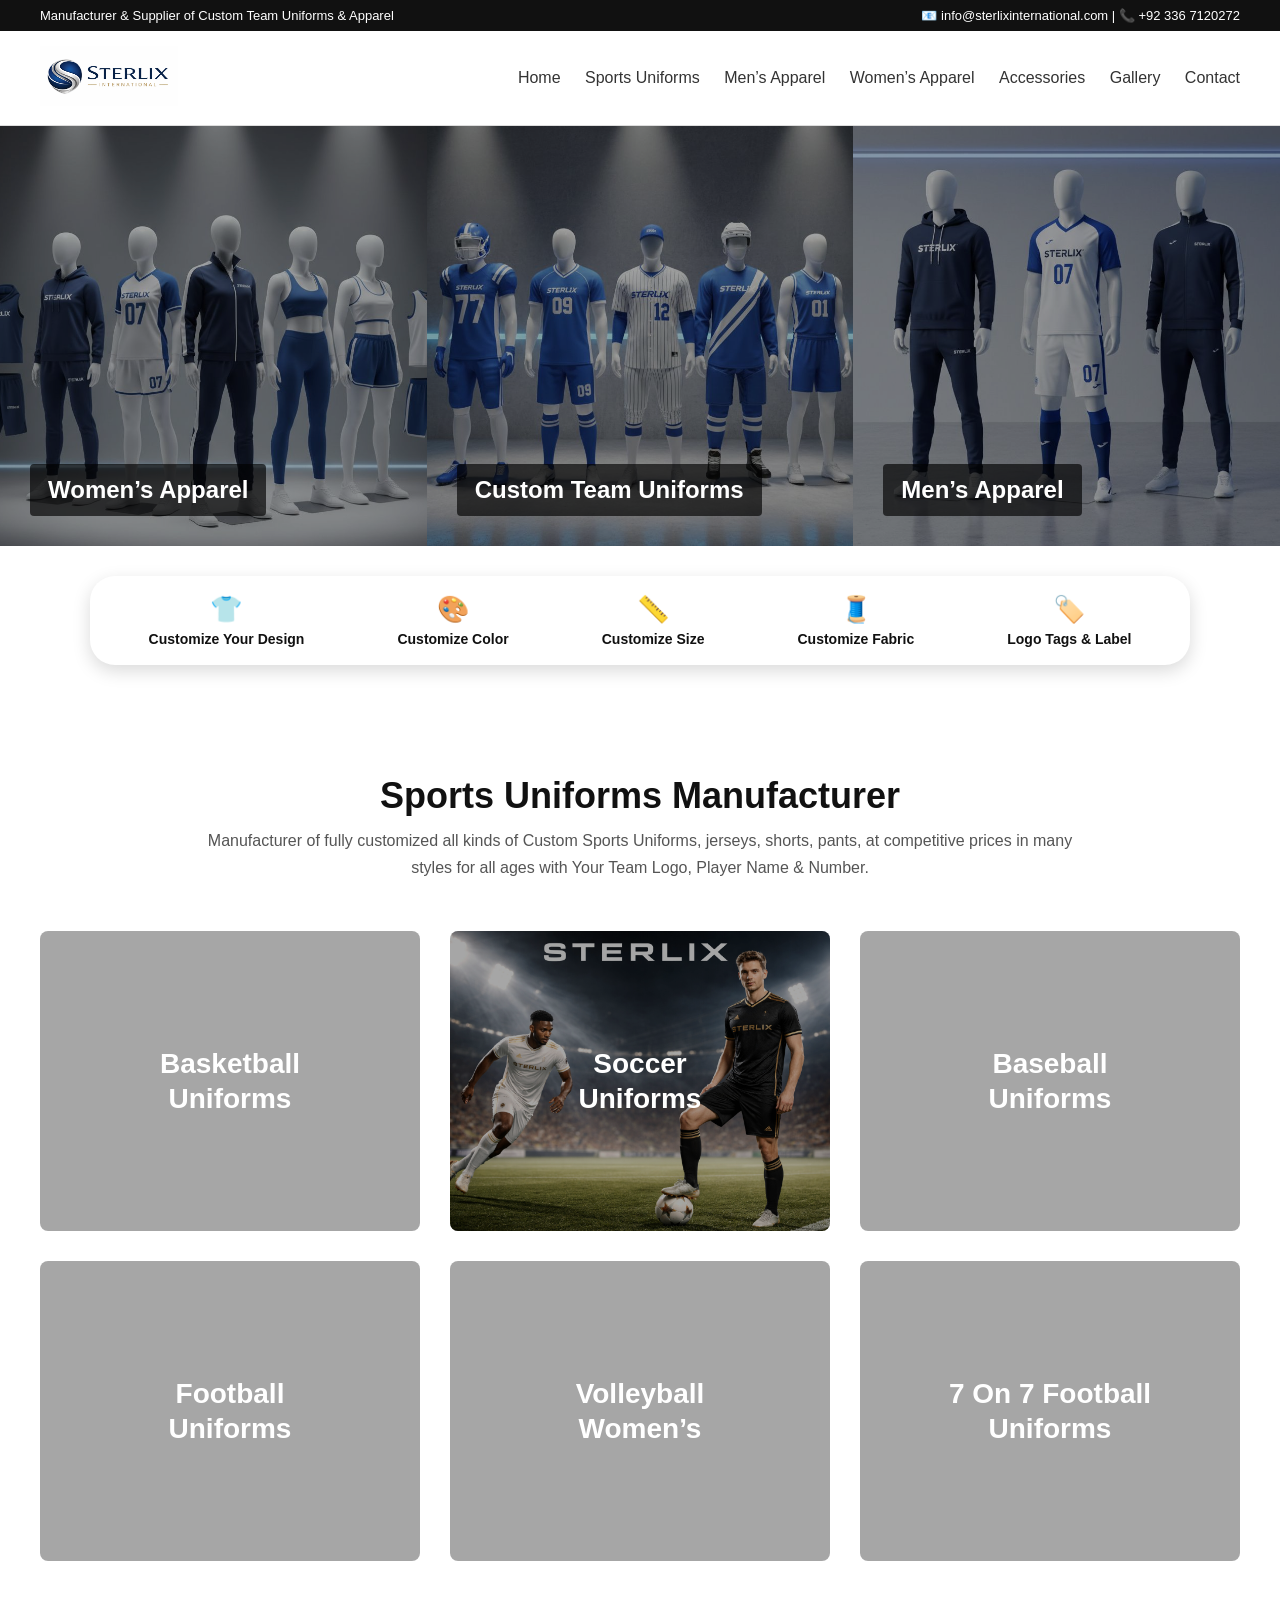
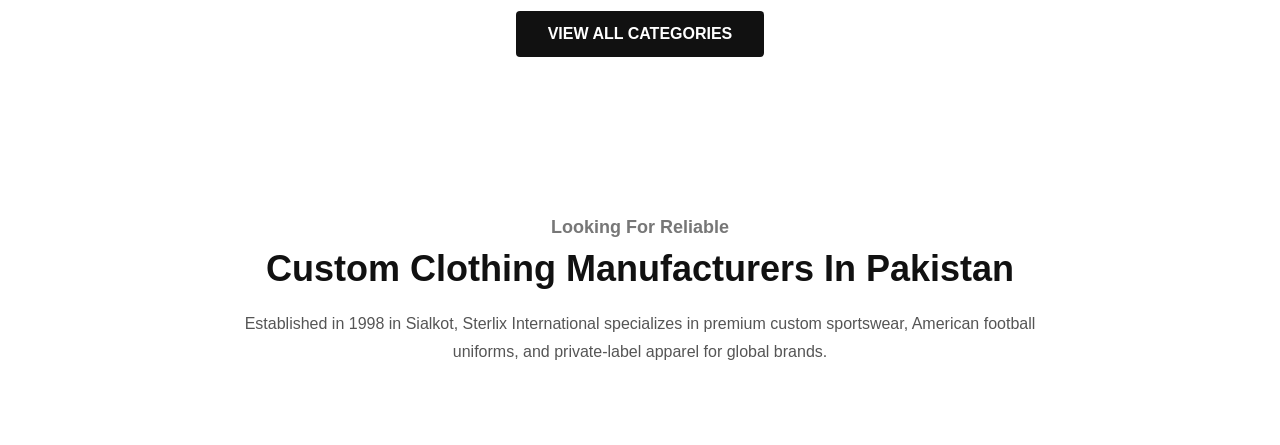
==== index.html @ 436ebe42 "Update index.html" ====
<!DOCTYPE html>
<html lang="en">
<head>
  <meta charset="UTF-8">
  <title>Sterlix International | Custom Sportswear Manufacturer</title>
  <meta name="viewport" content="width=device-width, initial-scale=1.0">

  <!-- CSS -->
  <link rel="stylesheet" href="css/style.css">
</head>
<body>

<!-- TOP BAR -->
<div class="top-bar">
  <span>Manufacturer & Supplier of Custom Team Uniforms & Apparel</span>
  <span>📧 info@sterlixinternational.com | 📞 +92 336 7120272</span>
</div>

<!-- HEADER -->
<header class="main-header">
  <div class="logo">
    <img src="images/logo.png" alt="Sterlix International Logo">
  </div>

  <nav>
    <a href="#">Home</a>
    <a href="#">Sports Uniforms</a>
    <a href="#">Men’s Apparel</a>
    <a href="#">Women’s Apparel</a>
    <a href="#">Accessories</a>
    <a href="#">Gallery</a>
    <a href="#">Contact</a>
  </nav>
</header>

<!-- HERO CATEGORIES -->
<section class="categories">

  <div class="category" style="background-image: url('images/women.jpg');">
    <div class="overlay">
      <h2>Women’s Apparel</h2>
    </div>
  </div>

  <div class="category" style="background-image: url('images/team.jpg');">
    <div class="overlay">
      <h2>Custom Team Uniforms</h2>
    </div>
  </div>

  <div class="category" style="background-image: url('images/men.jpg');">
    <div class="overlay">
      <h2>Men’s Apparel</h2>
    </div>
  </div>

</section>

<!-- CUSTOMIZATION BAR -->
<section class="custom-bar">
  <div class="custom-item">
    <span>👕</span>
    <p>Customize Your Design</p>
  </div>
  <div class="custom-item">
    <span>🎨</span>
    <p>Customize Color</p>
  </div>
  <div class="custom-item">
    <span>📏</span>
    <p>Customize Size</p>
  </div>
  <div class="custom-item">
    <span>🧵</span>
    <p>Customize Fabric</p>
  </div>
  <div class="custom-item">
    <span>🏷️</span>
    <p>Logo Tags & Label</p>
  </div>
</section>

<!-- SPORTS UNIFORMS SECTION -->
<section class="sports-section">

  <h2>Sports Uniforms Manufacturer</h2>

  <p class="sports-desc">
    Manufacturer of fully customized all kinds of Custom Sports Uniforms, jerseys,
    shorts, pants, at competitive prices in many styles for all ages with Your Team Logo,
    Player Name & Number.
  </p>

  <div class="sports-grid">

    <a href="basketball.html" class="sport-link">
      <div class="sport-card" style="background-image: url('images/basketball.jpg');">
        <div class="sport-overlay">
          <h3>Basketball<br>Uniforms</h3>
        </div>
      </div>
    </a>

    <a href="soccer.html" class="sport-link">
      <div class="sport-card" style="background-image: url('images/soccer.jpg');">
        <div class="sport-overlay">
          <h3>Soccer<br>Uniforms</h3>
        </div>
      </div>
    </a>

    <a href="baseball.html" class="sport-link">
      <div class="sport-card" style="background-image: url('images/baseball.jpg');">
        <div class="sport-overlay">
          <h3>Baseball<br>Uniforms</h3>
        </div>
      </div>
    </a>

    <a href="football.html" class="sport-link">
      <div class="sport-card" style="background-image: url('images/football.jpg');">
        <div class="sport-overlay">
          <h3>Football<br>Uniforms</h3>
        </div>
      </div>
    </a>

    <a href="volleyball.html" class="sport-link">
      <div class="sport-card" style="background-image: url('images/volleyball.jpg');">
        <div class="sport-overlay">
          <h3>Volleyball<br>Women’s</h3>
        </div>
      </div>
    </a>

    <a href="sevenonseven.html" class="sport-link">
      <div class="sport-card" style="background-image: url('images/sevenonseven.jpg');">
        <div class="sport-overlay">
          <h3>7 On 7 Football<br>Uniforms</h3>
        </div>
      </div>
    </a>

  </div>

  <div class="view-all">
    <a href="products.html">VIEW ALL CATEGORIES</a>
  </div>

</section>

<!-- INTRO TEXT -->
<section class="intro">
  <h3>Looking For Reliable</h3>
  <h1>Custom Clothing Manufacturers In Pakistan</h1>
  <p>
    Established in 1998 in Sialkot, Sterlix International specializes in
    premium custom sportswear, American football uniforms, and private-label apparel
    for global brands.
  </p>
</section>

</body>
</html>
---- css/style.css ----
* {
  margin: 0;
  padding: 0;
  box-sizing: border-box;
  font-family: Arial, Helvetica, sans-serif;
}

body {
  background: #ffffff;
  color: #111;
}

/* TOP BAR */
.top-bar {
  background: #111;
  color: #fff;
  padding: 8px 40px;
  display: flex;
  justify-content: space-between;
  font-size: 13px;
}

/* HEADER */
.main-header {
  display: flex;
  align-items: center;
  justify-content: space-between;
  padding: 15px 40px;
  background: #fff;
  border-bottom: 1px solid #ddd;
}

.logo img {
  height: 60px;
}

nav a {
  margin-left: 20px;
  text-decoration: none;
  color: #333;
  font-weight: 500;
}

nav a:hover {
  color: #c62828;
}

/* CATEGORIES */
.categories {
  display: grid;
  grid-template-columns: repeat(3, 1fr);
  height: 420px;
}

.category {
  background-size: cover;
  background-position: center;
  position: relative;
}

/* Neutral premium overlay for categories */
.category::after {
  content: "";
  position: absolute;
  inset: 0;
  background: rgba(0, 0, 0, 0.35);
}

.overlay {
  position: absolute;
  bottom: 30px;
  left: 30px;
  z-index: 2;
}

.overlay h2 {
  background: rgba(0,0,0,0.65);
  color: #fff;
  padding: 12px 18px;
  font-size: 24px;
  border-radius: 4px;
}

/* INTRO */
.intro {
  text-align: center;
  padding: 80px 20px;
}

.intro h3 {
  font-size: 18px;
  color: #777;
  margin-bottom: 10px;
}

.intro h1 {
  font-size: 36px;
  margin-bottom: 20px;
}

.intro p {
  max-width: 800px;
  margin: auto;
  font-size: 16px;
  line-height: 1.7;
  color: #555;
}

/* Customization Bar */
.custom-bar {
  display: flex;
  justify-content: space-around;
  align-items: center;
  background: #ffffff;
  padding: 18px 12px;
  border-radius: 25px;
  margin: 30px auto;
  max-width: 1100px;
  box-shadow: 0 6px 18px rgba(0,0,0,0.15);
  position: relative;
  z-index: 10;
}

.custom-item {
  text-align: center;
  font-weight: 600;
  color: #111;
  font-size: 14px;
}

.custom-item span {
  font-size: 26px;
  display: block;
  margin-bottom: 6px;
}

/* Sports Uniforms Section */
.sports-section {
  text-align: center;
  padding: 80px 20px;
  background: #fff;
}

.sports-section h2 {
  font-size: 36px;
  font-weight: 700;
  margin-bottom: 10px;
}

.sports-desc {
  max-width: 900px;
  margin: 0 auto 50px;
  font-size: 16px;
  color: #555;
  line-height: 1.7;
}

.sports-grid {
  display: grid;
  grid-template-columns: repeat(3, 1fr);
  gap: 30px;
  max-width: 1200px;
  margin: auto;
}

.sport-link {
  text-decoration: none;
}

/* SPORT CARD */
.sport-card {
  height: 300px;
  background-size: cover;
  background-position: center;
  position: relative;
  overflow: hidden;
  border-radius: 8px;
}

/* 🔥 FIXED OVERLAY (NO RED CAST) */
.sport-overlay {
  position: absolute;
  inset: 0;
  background: rgba(0, 0, 0, 0.35); /* PREMIUM */
  display: flex;
  align-items: center;
  justify-content: center;
  transition: background 0.3s ease;
}

/* Hover – slightly darker, still neutral */
.sport-card:hover .sport-overlay {
  background: rgba(0, 0, 0, 0.5);
}

.sport-overlay h3 {
  color: #fff;
  font-size: 28px;
  font-weight: 700;
  line-height: 1.25;
  text-align: center;
}

/* VIEW ALL BUTTON */
.view-all {
  margin-top: 50px;
}

.view-all a {
  background: #111;
  color: #fff;
  padding: 14px 32px;
  text-decoration: none;
  font-weight: 600;
  border-radius: 4px;
  display: inline-block;
}

/* RESPONSIVE */
@media (max-width: 900px) {
  .categories {
    grid-template-columns: 1fr;
    height: auto;
  }

  .category {
    height: 280px;
  }

  nav {
    display: none;
  }

  .sports-grid {
    grid-template-columns: 1fr;
  }

  .sport-card {
    height: 240px;
  }
}
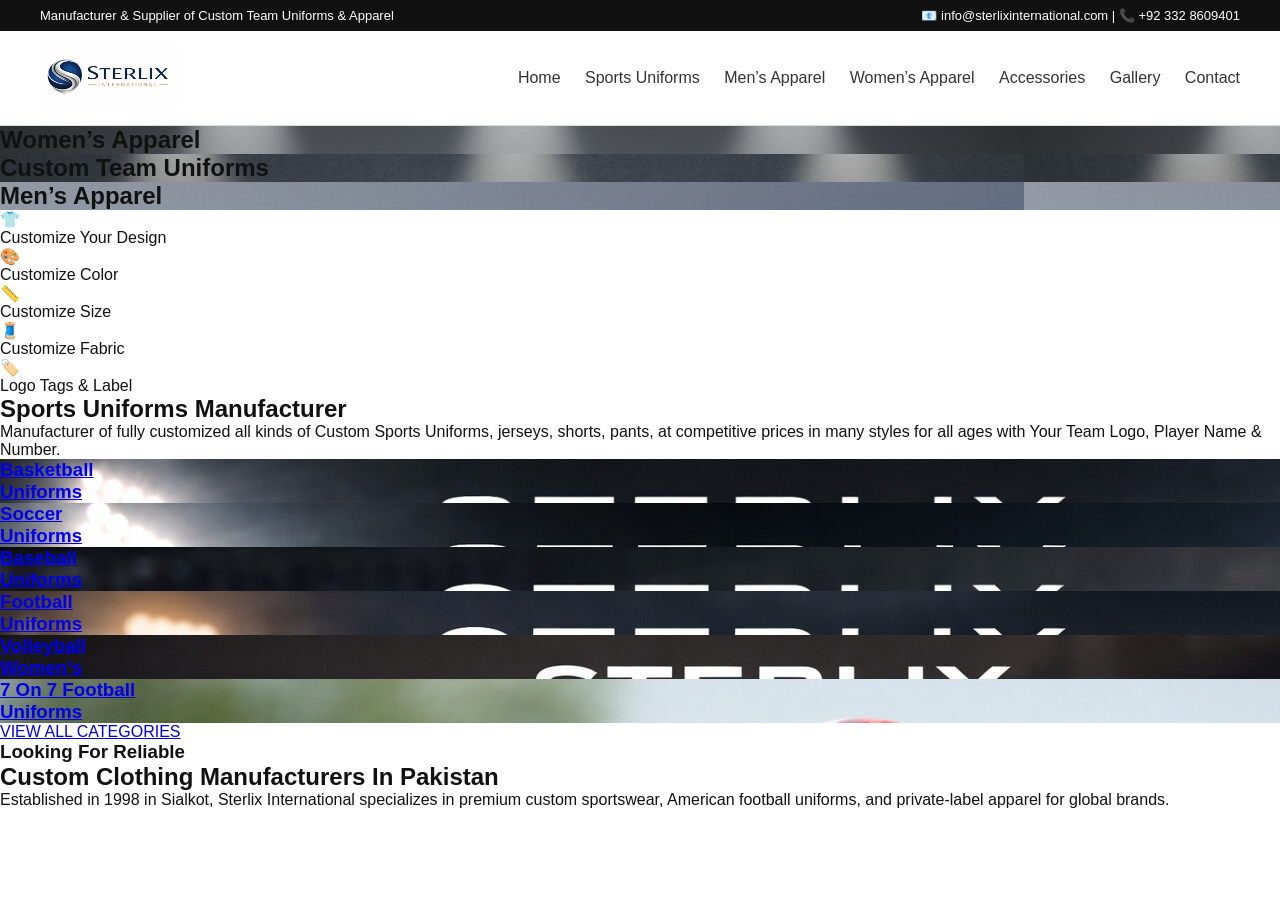
==== commit 104f3668: "Update index.html" ====
--- a/index.html
+++ b/index.html
@@ -13,7 +13,7 @@
 <!-- TOP BAR -->
 <div class="top-bar">
   <span>Manufacturer & Supplier of Custom Team Uniforms & Apparel</span>
-  <span>📧 info@sterlixinternational.com | 📞 +92 336 7120272</span>
+  <span>📧 info@sterlixinternational.com | 📞 +92 332 8609401</span>
 </div>
 
 <!-- HEADER -->
@@ -162,3 +162,4 @@
 
 </body>
 </html>
+
--- a/css/style.css
+++ b/css/style.css
@@ -45,197 +45,150 @@
   color: #c62828;
 }
 
-/* CATEGORIES */
-.categories {
-  display: grid;
-  grid-template-columns: repeat(3, 1fr);
-  height: 420px;
-}
-
-.category {
+/* CATEGORY HERO */
+.category-hero {
+  height: 380px;
   background-size: cover;
   background-position: center;
   position: relative;
 }
 
-/* Neutral premium overlay for categories */
-.category::after {
-  content: "";
+.category-overlay {
   position: absolute;
   inset: 0;
-  background: rgba(0, 0, 0, 0.35);
+  background: rgba(0,0,0,0.6);
+  display: flex;
+  flex-direction: column;
+  align-items: center;
+  justify-content: center;
+  text-align: center;
+  color: #fff;
+  padding: 20px;
 }
 
-.overlay {
-  position: absolute;
-  bottom: 30px;
-  left: 30px;
-  z-index: 2;
-}
-
-.overlay h2 {
-  background: rgba(0,0,0,0.65);
-  color: #fff;
-  padding: 12px 18px;
-  font-size: 24px;
-  border-radius: 4px;
-}
-
-/* INTRO */
-.intro {
-  text-align: center;
-  padding: 80px 20px;
-}
-
-.intro h3 {
-  font-size: 18px;
-  color: #777;
+.category-overlay h1 {
+  font-size: 42px;
   margin-bottom: 10px;
 }
 
-.intro h1 {
-  font-size: 36px;
-  margin-bottom: 20px;
+.category-overlay p {
+  font-size: 18px;
+  max-width: 800px;
 }
 
-.intro p {
-  max-width: 800px;
-  margin: auto;
-  font-size: 16px;
-  line-height: 1.7;
-  color: #555;
+/* SECTIONS */
+.section {
+  padding: 70px 20px;
+  text-align: center;
 }
 
-/* Customization Bar */
-.custom-bar {
-  display: flex;
-  justify-content: space-around;
-  align-items: center;
-  background: #ffffff;
-  padding: 18px 12px;
-  border-radius: 25px;
-  margin: 30px auto;
-  max-width: 1100px;
-  box-shadow: 0 6px 18px rgba(0,0,0,0.15);
-  position: relative;
-  z-index: 10;
+.gray {
+  background: #f5f5f5;
 }
 
-.custom-item {
-  text-align: center;
-  font-weight: 600;
-  color: #111;
-  font-size: 14px;
+/* GRID SYSTEMS */
+.grid-3 {
+  display: grid;
+  grid-template-columns: repeat(3, 1fr);
+  gap: 25px;
+  max-width: 1100px;
+  margin: auto;
 }
 
-.custom-item span {
-  font-size: 26px;
-  display: block;
-  margin-bottom: 6px;
-}
-
-/* Sports Uniforms Section */
-.sports-section {
-  text-align: center;
-  padding: 80px 20px;
-  background: #fff;
-}
-
-.sports-section h2 {
-  font-size: 36px;
-  font-weight: 700;
-  margin-bottom: 10px;
-}
-
-.sports-desc {
-  max-width: 900px;
-  margin: 0 auto 50px;
-  font-size: 16px;
-  color: #555;
-  line-height: 1.7;
-}
-
-.sports-grid {
+.grid-4 {
   display: grid;
-  grid-template-columns: repeat(3, 1fr);
-  gap: 30px;
+  grid-template-columns: repeat(4, 1fr);
+  gap: 25px;
   max-width: 1200px;
   margin: auto;
 }
 
-.sport-link {
-  text-decoration: none;
-}
-
-/* SPORT CARD */
-.sport-card {
-  height: 300px;
-  background-size: cover;
-  background-position: center;
-  position: relative;
-  overflow: hidden;
+/* CARD (Top categories) */
+.card {
+  background: #fff;
+  padding: 20px;
   border-radius: 8px;
 }
 
-/* 🔥 FIXED OVERLAY (NO RED CAST) */
-.sport-overlay {
-  position: absolute;
-  inset: 0;
-  background: rgba(0, 0, 0, 0.35); /* PREMIUM */
+.card img {
+  width: 100%;
+  border-radius: 6px;
+}
+
+/* PRODUCT GRID (IMPORTANT FIX) */
+.product-grid {
+  display: grid;
+  grid-template-columns: repeat(4, 1fr);
+  gap: 25px;
+  max-width: 1200px;
+  margin: auto;
+}
+
+/* 3 column product grid */
+.product-grid-3 {
+  grid-template-columns: repeat(3, 1fr);
+}
+
+/* PRODUCT CARD – FIXED HEIGHT */
+.product-card {
+  background: #ffffff;
+  border-radius: 14px;
+  padding: 15px;
+  height: 320px;                /* 🔥 FIX */
   display: flex;
   align-items: center;
   justify-content: center;
-  transition: background 0.3s ease;
+  border: 1px solid #eee;
 }
 
-/* Hover – slightly darker, still neutral */
-.sport-card:hover .sport-overlay {
-  background: rgba(0, 0, 0, 0.5);
+/* PRODUCT IMAGE – NO OVERFLOW */
+.product-card img {
+  max-width: 100%;
+  max-height: 100%;
+  object-fit: contain;          /* 🔥 shows full uniform */
+  display: block;
 }
 
-.sport-overlay h3 {
-  color: #fff;
-  font-size: 28px;
-  font-weight: 700;
-  line-height: 1.25;
-  text-align: center;
+/* TEXT GRID */
+.text div {
+  font-size: 16px;
 }
 
-/* VIEW ALL BUTTON */
-.view-all {
-  margin-top: 50px;
-}
-
-.view-all a {
+/* FOOTER */
+footer {
   background: #111;
   color: #fff;
-  padding: 14px 32px;
-  text-decoration: none;
-  font-weight: 600;
-  border-radius: 4px;
-  display: inline-block;
+  padding: 30px;
+  text-align: center;
 }
 
 /* RESPONSIVE */
 @media (max-width: 900px) {
-  .categories {
-    grid-template-columns: 1fr;
-    height: auto;
-  }
-
-  .category {
-    height: 280px;
-  }
-
   nav {
     display: none;
   }
 
-  .sports-grid {
+  .grid-3,
+  .grid-4,
+  .product-grid,
+  .product-grid-3 {
+    grid-template-columns: repeat(2, 1fr);
+  }
+
+  .product-card {
+    height: 300px;
+  }
+}
+
+@media (max-width: 500px) {
+  .grid-3,
+  .grid-4,
+  .product-grid,
+  .product-grid-3 {
     grid-template-columns: 1fr;
   }
 
-  .sport-card {
-    height: 240px;
+  .product-card {
+    height: 260px;
   }
 }
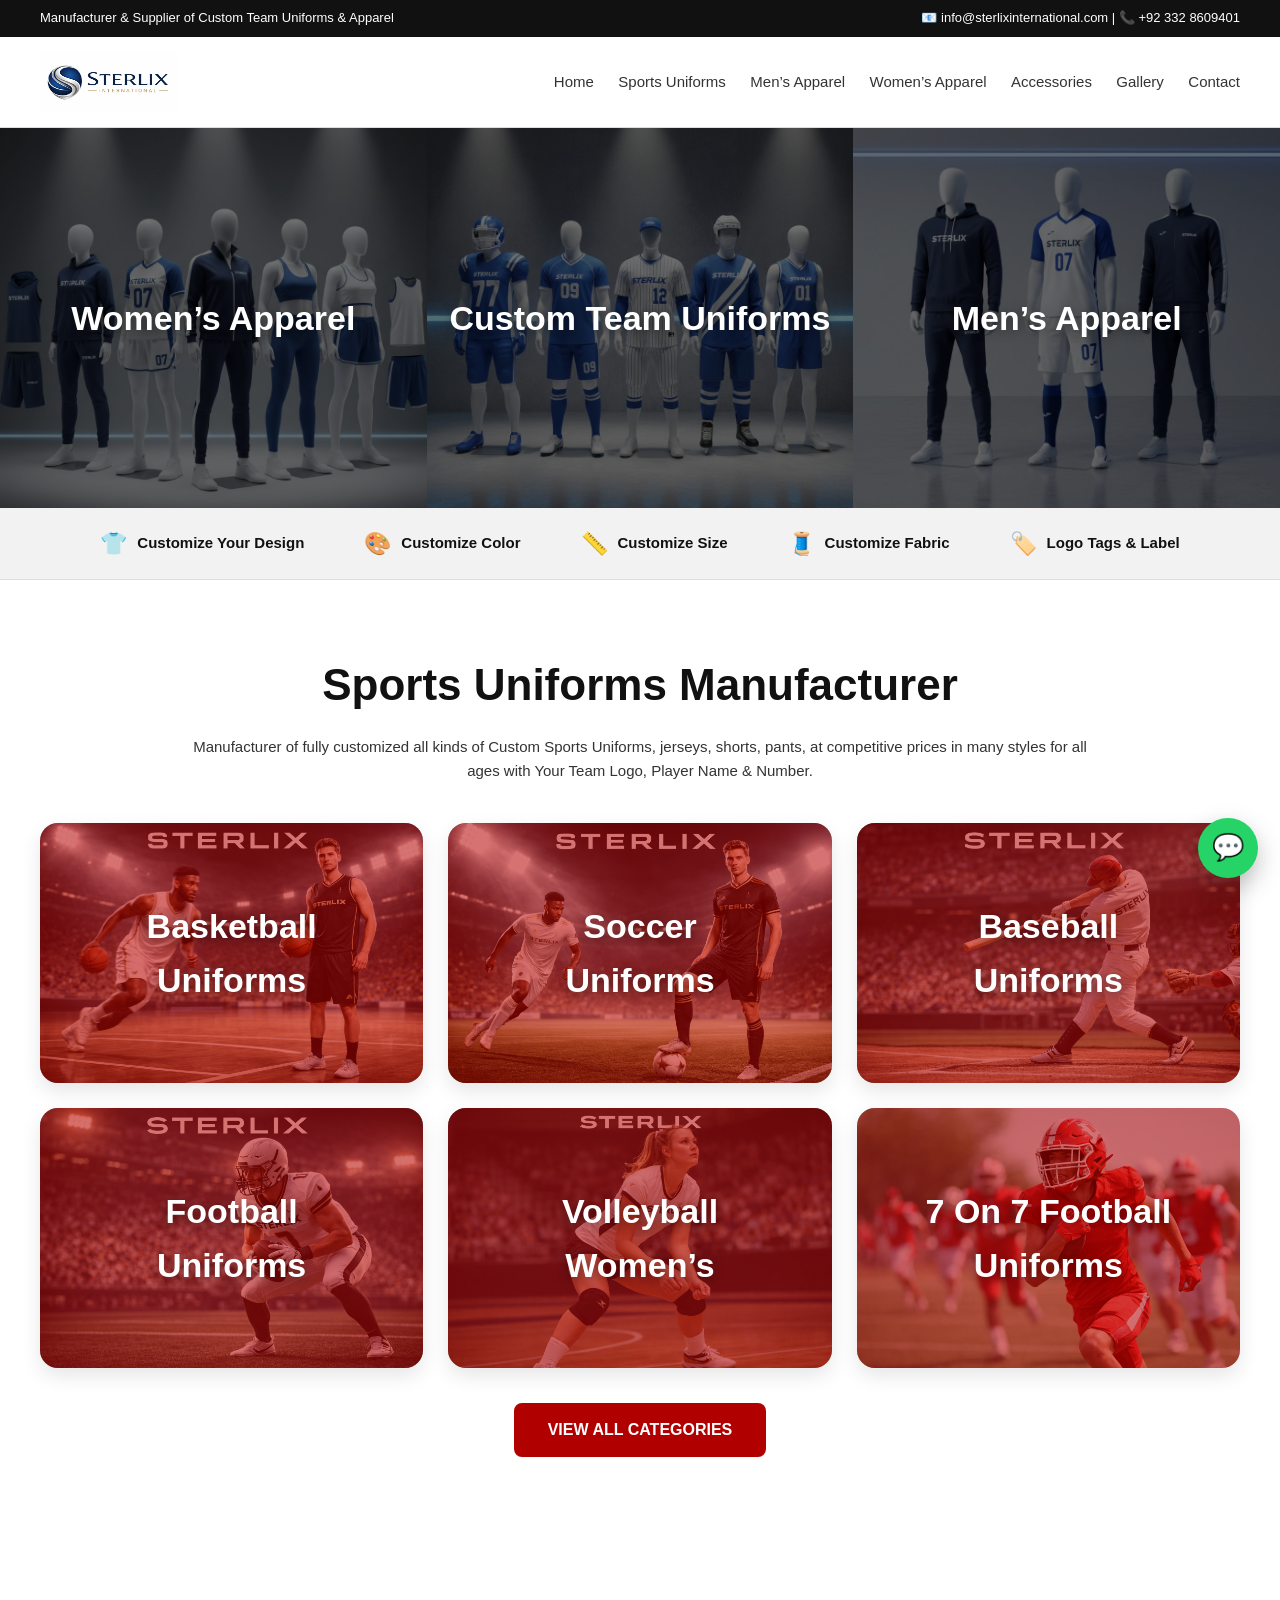
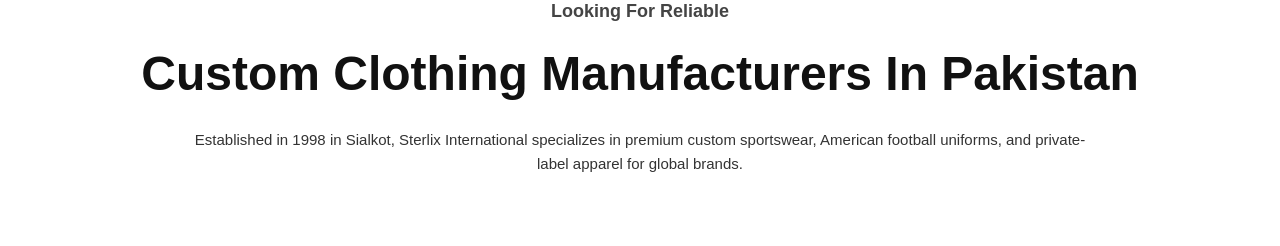
==== commit eab0dcea: "Update index.html" ====
--- a/index.html
+++ b/index.html
@@ -159,7 +159,15 @@
     for global brands.
   </p>
 </section>
+<!-- WHATSAPP FLOATING BUTTON -->
+<a href="https://wa.me/923328609401?text=Hello%20Sterlix%20International!%20I%20want%20a%20quote%20for%20custom%20uniforms."
+   class="whatsapp-float"
+   target="_blank"
+   aria-label="Chat on WhatsApp">
+  💬
+</a>
 
 </body>
 </html>
 
+
--- a/css/style.css
+++ b/css/style.css
@@ -1,3 +1,6 @@
+/* ============================
+   GLOBAL RESET
+============================ */
 * {
   margin: 0;
   padding: 0;
@@ -8,19 +11,33 @@
 body {
   background: #ffffff;
   color: #111;
-}
-
-/* TOP BAR */
+  line-height: 1.6;
+}
+
+img {
+  max-width: 100%;
+  height: auto;
+  display: block;
+}
+
+/* ============================
+   TOP BAR
+============================ */
 .top-bar {
   background: #111;
   color: #fff;
   padding: 8px 40px;
   display: flex;
   justify-content: space-between;
+  align-items: center;
   font-size: 13px;
-}
-
-/* HEADER */
+  flex-wrap: wrap;
+  gap: 10px;
+}
+
+/* ============================
+   HEADER
+============================ */
 .main-header {
   display: flex;
   align-items: center;
@@ -32,6 +49,7 @@
 
 .logo img {
   height: 60px;
+  width: auto;
 }
 
 nav a {
@@ -39,13 +57,100 @@
   text-decoration: none;
   color: #333;
   font-weight: 500;
+  font-size: 15px;
 }
 
 nav a:hover {
   color: #c62828;
 }
 
-/* CATEGORY HERO */
+/* ============================
+   HOME HERO CATEGORIES (3 BOXES)
+============================ */
+.categories {
+  display: grid;
+  grid-template-columns: repeat(3, 1fr);
+  height: 380px;
+}
+
+.category {
+  position: relative;
+  background-size: cover;
+  background-position: center;
+}
+
+.category .overlay {
+  position: absolute;
+  inset: 0;
+  background: rgba(0, 0, 0, 0.55);
+  display: flex;
+  align-items: center;
+  justify-content: center;
+  text-align: center;
+}
+
+.category .overlay h2 {
+  color: #fff;
+  font-size: 34px;
+  font-weight: 800;
+  text-shadow: 0 2px 12px rgba(0,0,0,0.4);
+}
+
+/* ============================
+   CUSTOMIZATION BAR
+============================ */
+.custom-bar {
+  background: #f2f2f2;
+  padding: 18px 20px;
+  display: flex;
+  justify-content: center;
+  gap: 60px;
+  border-bottom: 1px solid #ddd;
+  flex-wrap: wrap;
+}
+
+.custom-item {
+  display: flex;
+  align-items: center;
+  gap: 10px;
+  font-weight: 600;
+  color: #111;
+  font-size: 15px;
+}
+
+.custom-item span {
+  font-size: 22px;
+}
+
+/* ============================
+   SECTIONS (GENERAL)
+============================ */
+.section {
+  padding: 70px 20px;
+  text-align: center;
+}
+
+.section h2 {
+  font-size: 42px;
+  margin-bottom: 10px;
+  font-weight: 900;
+  letter-spacing: -0.5px;
+}
+
+.section-desc {
+  max-width: 900px;
+  margin: 0 auto 35px auto;
+  font-size: 15px;
+  color: #333;
+}
+
+.gray {
+  background: #f6f6f6;
+}
+
+/* ============================
+   HERO FOR CATEGORY PAGES
+============================ */
 .category-hero {
   height: 380px;
   background-size: cover;
@@ -56,7 +161,7 @@
 .category-overlay {
   position: absolute;
   inset: 0;
-  background: rgba(0,0,0,0.6);
+  background: rgba(0,0,0,0.65);
   display: flex;
   flex-direction: column;
   align-items: center;
@@ -67,8 +172,9 @@
 }
 
 .category-overlay h1 {
-  font-size: 42px;
+  font-size: 48px;
   margin-bottom: 10px;
+  font-weight: 900;
 }
 
 .category-overlay p {
@@ -76,22 +182,14 @@
   max-width: 800px;
 }
 
-/* SECTIONS */
-.section {
-  padding: 70px 20px;
-  text-align: center;
-}
-
-.gray {
-  background: #f5f5f5;
-}
-
-/* GRID SYSTEMS */
+/* ============================
+   GRIDS
+============================ */
 .grid-3 {
   display: grid;
   grid-template-columns: repeat(3, 1fr);
   gap: 25px;
-  max-width: 1100px;
+  max-width: 1200px;
   margin: auto;
 }
 
@@ -103,19 +201,165 @@
   margin: auto;
 }
 
-/* CARD (Top categories) */
-.card {
+/* ============================
+   CATEGORY CARD (MEN + WOMEN SAME STYLE)
+============================ */
+.category-card {
   background: #fff;
-  padding: 20px;
+  border-radius: 18px;
+  overflow: hidden;
+  padding: 18px;
+  border: 1px solid #eee;
+  box-shadow: 0 8px 20px rgba(0,0,0,0.05);
+  text-align: center;
+}
+
+.category-card img {
+  width: 100%;
+  height: 240px;              /* FIXED HEIGHT */
+  object-fit: contain;        /* NO CROPPING */
+  background: #f7f7f7;
+  border-radius: 12px;
+  padding: 12px;
+}
+
+.category-card h3 {
+  font-size: 22px;
+  margin-top: 15px;
+  font-weight: 900;
+}
+
+.category-card p {
+  margin-top: 10px;
+  font-size: 14px;
+  color: #333;
+  min-height: 45px;
+}
+
+.category-card a {
+  display: inline-block;
+  margin-top: 15px;
+  background: #b10000;
+  color: #fff;
+  padding: 12px 26px;
+  border-radius: 10px;
+  text-decoration: none;
+  font-weight: 800;
+  font-size: 14px;
+}
+
+.category-card a:hover {
+  background: #d30000;
+}
+
+/* ============================
+   SPORTS GRID ON HOME PAGE (6 CATEGORIES)
+============================ */
+.sports-section {
+  padding: 70px 20px;
+  text-align: center;
+}
+
+.sports-section h2 {
+  font-size: 44px;
+  font-weight: 900;
+}
+
+.sports-desc {
+  max-width: 900px;
+  margin: 15px auto 40px auto;
+  font-size: 15px;
+  color: #333;
+}
+
+.sports-grid {
+  display: grid;
+  grid-template-columns: repeat(3, 1fr);
+  gap: 25px;
+  max-width: 1200px;
+  margin: auto;
+}
+
+.sport-link {
+  text-decoration: none;
+}
+
+.sport-card {
+  height: 260px;
+  border-radius: 18px;
+  background-size: cover;
+  background-position: center;
+  position: relative;
+  overflow: hidden;
+  box-shadow: 0 8px 20px rgba(0,0,0,0.10);
+}
+
+.sport-overlay {
+  position: absolute;
+  inset: 0;
+  background: rgba(180, 0, 0, 0.55);
+  display: flex;
+  align-items: center;
+  justify-content: center;
+  text-align: center;
+  color: #fff;
+}
+
+.sport-overlay h3 {
+  font-size: 34px;
+  font-weight: 900;
+  text-shadow: 0 2px 12px rgba(0,0,0,0.4);
+}
+
+/* VIEW ALL BUTTON */
+.view-all {
+  margin-top: 35px;
+}
+
+.view-all a {
+  display: inline-block;
+  background: #b10000;
+  color: #fff;
+  padding: 14px 34px;
   border-radius: 8px;
-}
-
-.card img {
-  width: 100%;
-  border-radius: 6px;
-}
-
-/* PRODUCT GRID (IMPORTANT FIX) */
+  font-weight: 900;
+  text-decoration: none;
+}
+
+.view-all a:hover {
+  background: #d30000;
+}
+
+/* ============================
+   INTRO SECTION (HOME)
+============================ */
+.intro {
+  padding: 70px 20px;
+  text-align: center;
+}
+
+.intro h3 {
+  font-size: 18px;
+  color: #444;
+  margin-bottom: 10px;
+}
+
+.intro h1 {
+  font-size: 48px;
+  font-weight: 900;
+  margin-bottom: 15px;
+}
+
+.intro p {
+  max-width: 900px;
+  margin: auto;
+  color: #333;
+  font-size: 15px;
+}
+
+/* ============================
+   PRODUCT GRID (MEN SECTION)
+============================ */
 .product-grid {
   display: grid;
   grid-template-columns: repeat(4, 1fr);
@@ -124,71 +368,215 @@
   margin: auto;
 }
 
-/* 3 column product grid */
+/* IMPORTANT: If you use product-grid-3 anywhere */
 .product-grid-3 {
   grid-template-columns: repeat(3, 1fr);
 }
 
-/* PRODUCT CARD – FIXED HEIGHT */
 .product-card {
-  background: #ffffff;
-  border-radius: 14px;
-  padding: 15px;
-  height: 320px;                /* 🔥 FIX */
+  background: #fff;
+  border-radius: 18px;
+  padding: 18px;
+  border: 1px solid #eee;
+  box-shadow: 0 8px 20px rgba(0,0,0,0.05);
+  height: 320px;
   display: flex;
   align-items: center;
   justify-content: center;
+}
+
+.product-card img {
+  width: 100%;
+  height: 100%;
+  object-fit: contain;
+}
+
+/* ============================
+   INCLUDED SECTION
+============================ */
+.included-grid {
+  display: grid;
+  grid-template-columns: repeat(4, 1fr);
+  gap: 25px;
+  max-width: 1200px;
+  margin: auto;
+}
+
+.included-item {
+  background: #fff;
+  border-radius: 18px;
+  padding: 25px;
   border: 1px solid #eee;
-}
-
-/* PRODUCT IMAGE – NO OVERFLOW */
-.product-card img {
-  max-width: 100%;
-  max-height: 100%;
-  object-fit: contain;          /* 🔥 shows full uniform */
-  display: block;
-}
-
-/* TEXT GRID */
-.text div {
+  box-shadow: 0 8px 20px rgba(0,0,0,0.05);
+}
+
+.included-item h3 {
+  font-size: 30px;
+  color: #b10000;
+  margin-bottom: 10px;
+  font-weight: 900;
+}
+
+.included-item p {
+  font-size: 14px;
+  color: #333;
+}
+
+/* ============================
+   ORDER PROCESS
+============================ */
+.order-grid {
+  display: grid;
+  grid-template-columns: repeat(4, 1fr);
+  gap: 25px;
+  max-width: 1200px;
+  margin: auto;
+}
+
+.order-step {
+  background: #fff;
+  border-radius: 18px;
+  overflow: hidden;
+  border: 1px solid #eee;
+  box-shadow: 0 8px 20px rgba(0,0,0,0.05);
+  text-align: left;
+}
+
+.order-step img {
+  width: 100%;
+  height: 170px;
+  object-fit: cover;
+}
+
+.order-step h4 {
+  padding: 14px 14px 0 14px;
   font-size: 16px;
-}
-
-/* FOOTER */
+  font-weight: 900;
+}
+
+.order-step p {
+  padding: 8px 14px 18px 14px;
+  font-size: 13px;
+  color: #333;
+}
+
+/* ============================
+   PRODUCTION GRID
+============================ */
+.production-grid {
+  display: grid;
+  grid-template-columns: repeat(4, 1fr);
+  gap: 20px;
+  max-width: 1200px;
+  margin: auto;
+}
+
+.production-grid img {
+  width: 100%;
+  height: 200px;
+  object-fit: cover;
+  border-radius: 16px;
+}
+
+/* ============================
+   FOOTER
+============================ */
 footer {
   background: #111;
   color: #fff;
-  padding: 30px;
-  text-align: center;
-}
-
-/* RESPONSIVE */
-@media (max-width: 900px) {
+  padding: 40px 20px;
+  text-align: center;
+  font-size: 14px;
+}
+
+footer p {
+  margin: 6px 0;
+}
+
+/* ============================
+   RESPONSIVE
+============================ */
+@media (max-width: 1000px) {
   nav {
     display: none;
   }
 
+  .categories {
+    grid-template-columns: 1fr;
+    height: auto;
+  }
+
+  .category {
+    height: 220px;
+  }
+
   .grid-3,
-  .grid-4,
+  .sports-grid {
+    grid-template-columns: repeat(2, 1fr);
+  }
+
+  .product-grid {
+    grid-template-columns: repeat(2, 1fr);
+  }
+
+  .included-grid,
+  .order-grid,
+  .production-grid {
+    grid-template-columns: repeat(2, 1fr);
+  }
+}
+
+@media (max-width: 550px) {
+  .top-bar,
+  .main-header {
+    padding: 12px 15px;
+  }
+
+  .grid-3,
+  .sports-grid,
   .product-grid,
-  .product-grid-3 {
-    grid-template-columns: repeat(2, 1fr);
-  }
-
-  .product-card {
-    height: 300px;
-  }
-}
-
-@media (max-width: 500px) {
-  .grid-3,
-  .grid-4,
-  .product-grid,
-  .product-grid-3 {
+  .included-grid,
+  .order-grid,
+  .production-grid {
     grid-template-columns: 1fr;
   }
 
-  .product-card {
-    height: 260px;
-  }
-}
+  .category-overlay h1 {
+    font-size: 32px;
+  }
+
+  .section h2 {
+    font-size: 32px;
+  }
+
+  .intro h1 {
+    font-size: 34px;
+  }
+}
+/* ============================
+   WHATSAPP FLOATING BUTTON
+============================ */
+.whatsapp-float {
+  position: fixed;
+  bottom: 22px;
+  right: 22px;
+  width: 60px;
+  height: 60px;
+  background: #25D366;
+  color: #fff;
+  border-radius: 50%;
+  display: flex;
+  align-items: center;
+  justify-content: center;
+  font-size: 26px;
+  text-decoration: none;
+  box-shadow: 0 10px 25px rgba(0,0,0,0.25);
+  z-index: 9999;
+  transition: 0.2s ease;
+}
+
+.whatsapp-float:hover {
+  transform: translateY(-3px);
+  opacity: 0.95;
+}
+
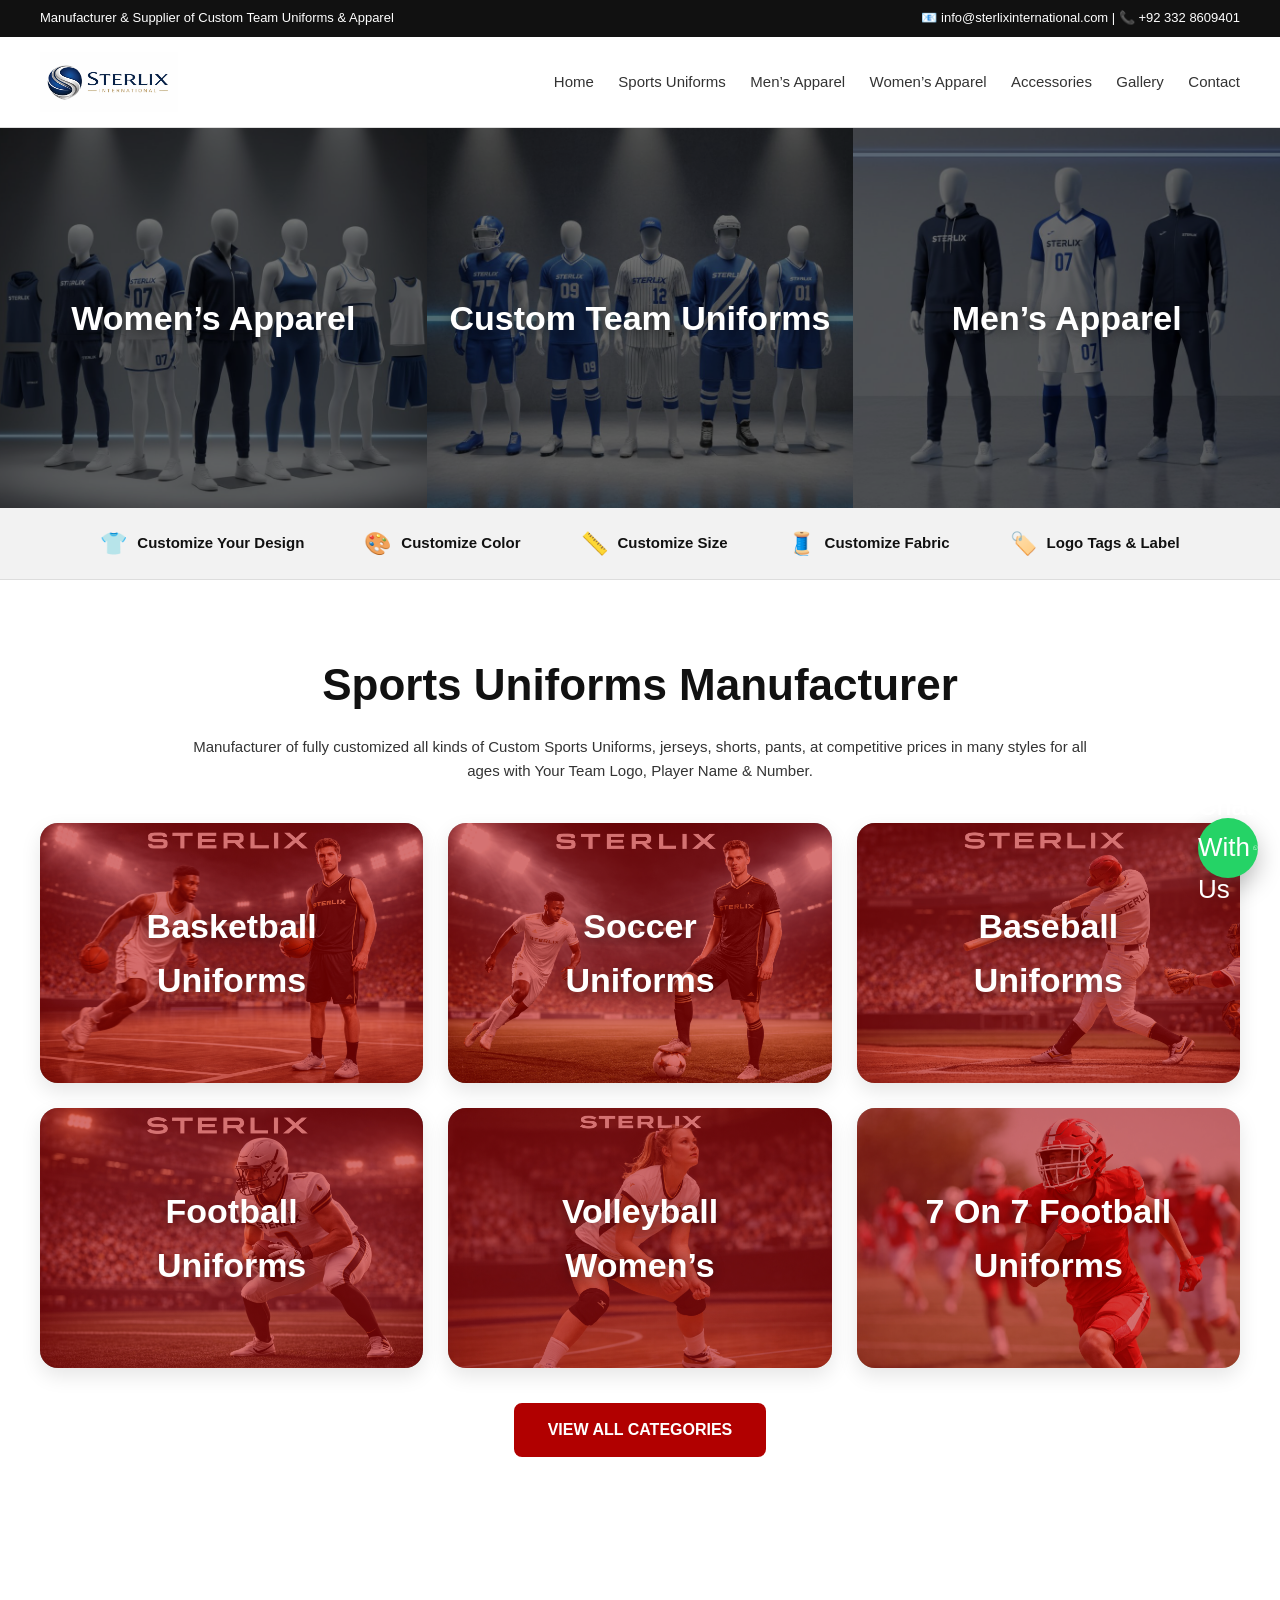
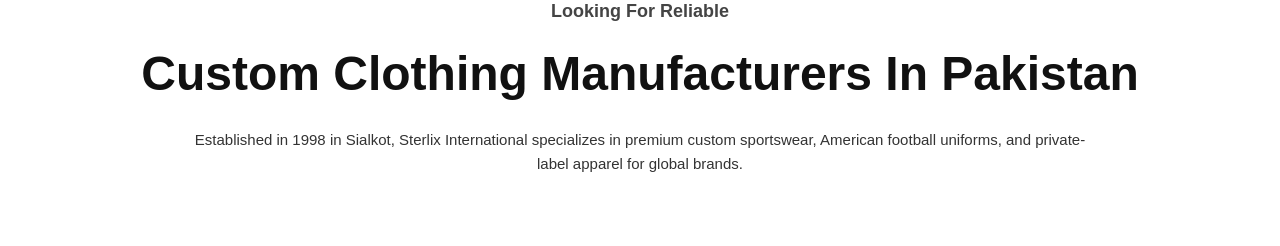
==== commit 6a2fb774: "Update index.html" ====
--- a/index.html
+++ b/index.html
@@ -163,11 +163,20 @@
 <a href="https://wa.me/923328609401?text=Hello%20Sterlix%20International!%20I%20want%20a%20quote%20for%20custom%20uniforms."
    class="whatsapp-float"
    target="_blank"
-   aria-label="Chat on WhatsApp">
-  💬
+   aria-label="Chat With Us on WhatsApp">
+
+  <span class="wa-tooltip">Chat With Us</span>
+
+  <!-- WhatsApp Icon -->
+  <svg xmlns="http://www.w3.org/2000/svg" viewBox="0 0 32 32" fill="white">
+    <path d="M19.11 17.59c-.28-.14-1.64-.81-1.9-.9-.25-.09-.44-.14-.62.14-.18.28-.71.9-.87 1.09-.16.18-.32.21-.6.07-.28-.14-1.17-.43-2.23-1.38-.82-.73-1.38-1.64-1.54-1.92-.16-.28-.02-.43.12-.57.12-.12.28-.32.41-.48.14-.16.18-.28.28-.46.09-.18.05-.35-.02-.48-.07-.14-.62-1.5-.85-2.05-.22-.53-.45-.46-.62-.47h-.53c-.18 0-.48.07-.73.35-.25.28-.96.94-.96 2.3 0 1.36.99 2.67 1.13 2.85.14.18 1.95 2.98 4.72 4.18.66.29 1.18.46 1.58.59.66.21 1.26.18 1.73.11.53-.08 1.64-.67 1.87-1.32.23-.65.23-1.21.16-1.32-.07-.11-.25-.18-.53-.32z"/>
+    <path d="M16.03 2.67c-7.34 0-13.31 5.97-13.31 13.31 0 2.35.62 4.64 1.79 6.66L2.67 29.33l6.85-1.79a13.26 13.26 0 006.51 1.71h.01c7.34 0 13.31-5.97 13.31-13.31 0-3.56-1.39-6.91-3.91-9.43a13.22 13.22 0 00-9.41-3.84zm0 24.02h-.01a11.1 11.1 0 01-5.66-1.56l-.4-.24-4.06 1.06 1.08-3.95-.26-.41a11.07 11.07 0 01-1.71-5.91c0-6.13 4.99-11.12 11.12-11.12 2.97 0 5.76 1.16 7.86 3.26a11.04 11.04 0 013.26 7.86c0 6.13-4.99 11.12-11.12 11.12z"/>
+  </svg>
+
 </a>
 
 </body>
 </html>
 
 
+
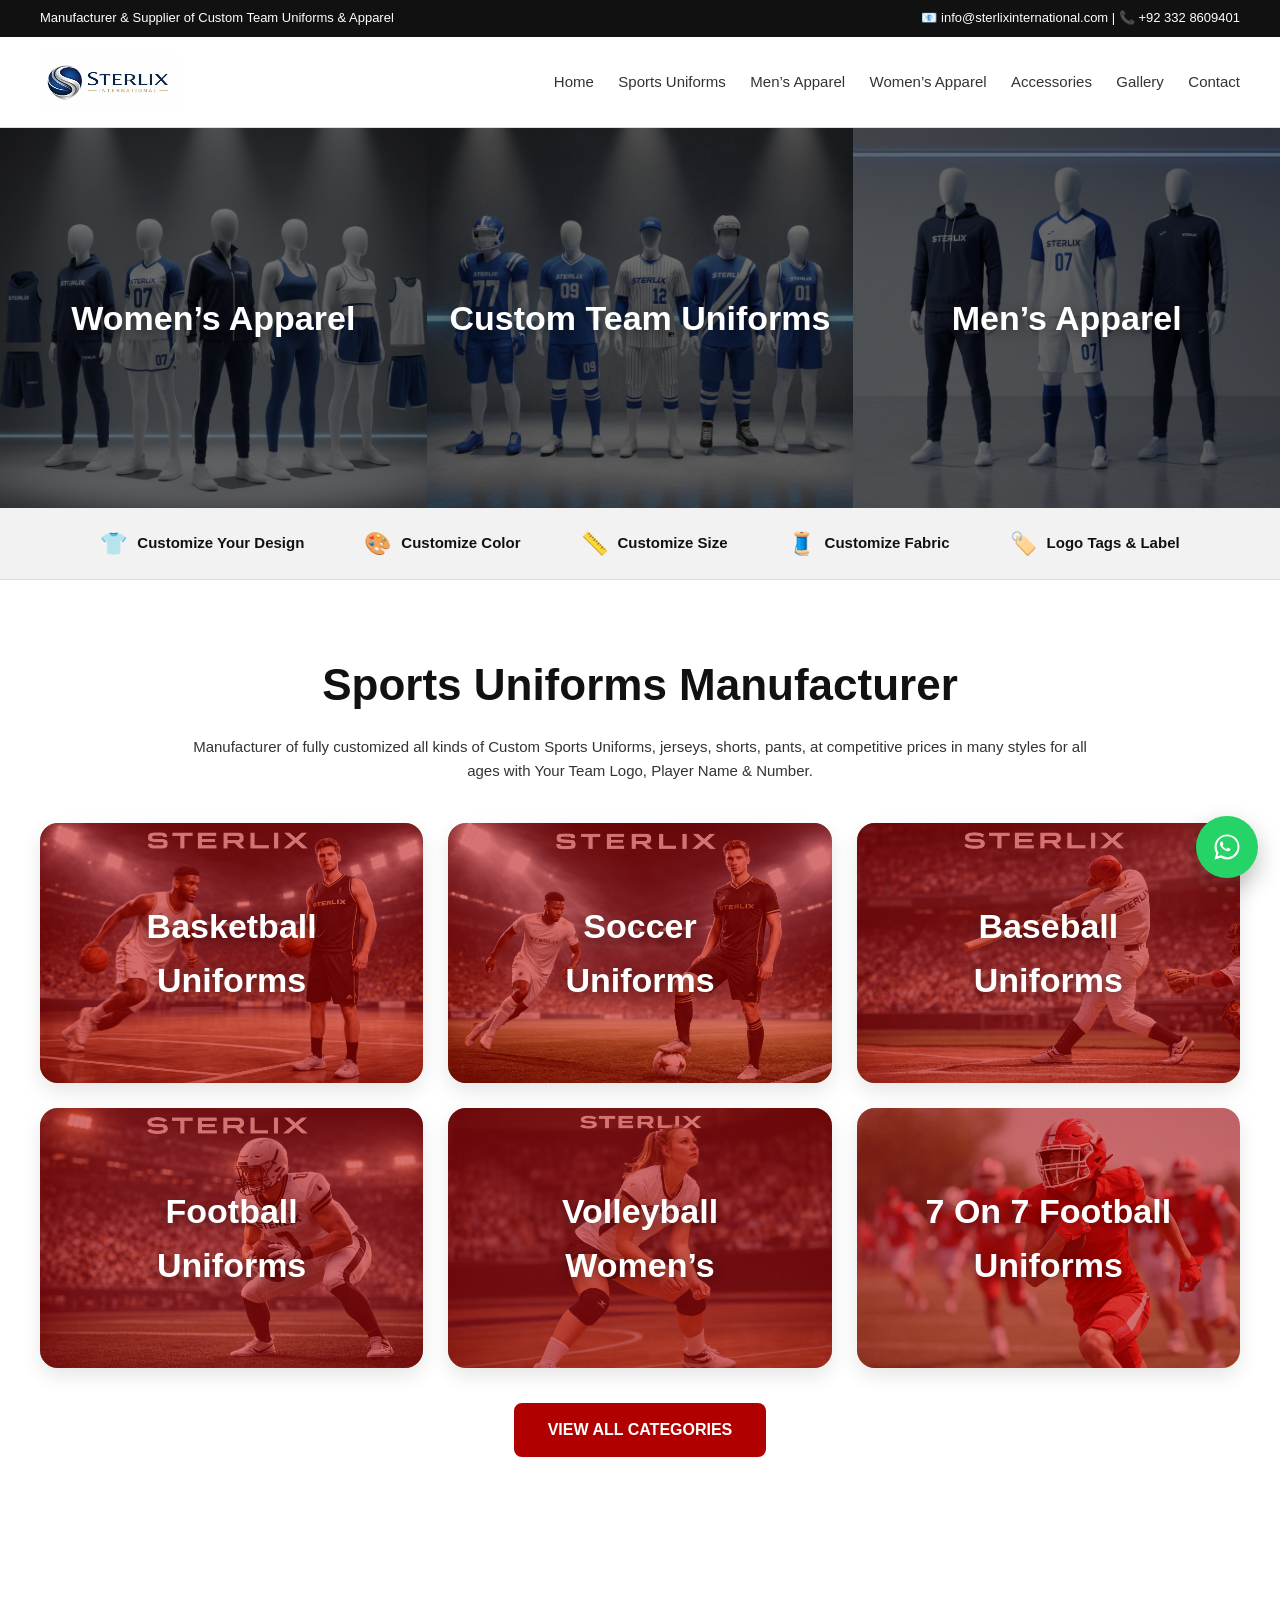
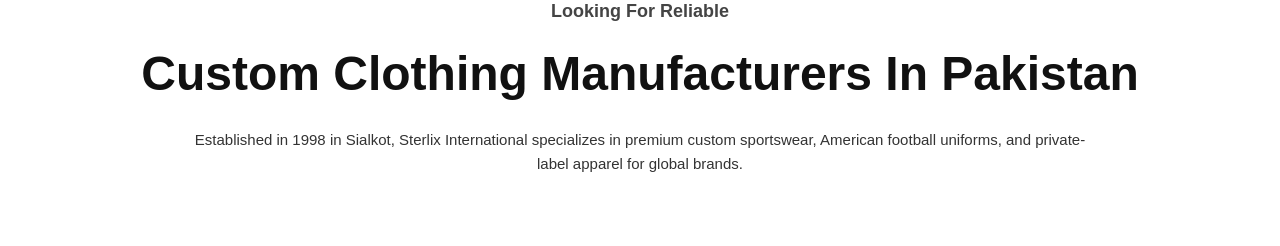
==== commit c9eb8354: "Update index.html" ====
--- a/index.html
+++ b/index.html
@@ -174,9 +174,27 @@
   </svg>
 
 </a>
+<script>
+  // Mobile tap tooltip for WhatsApp button
+  const waBtn = document.querySelector(".whatsapp-float");
+
+  waBtn.addEventListener("click", function (e) {
+    // On mobile: first tap shows tooltip, second tap opens WhatsApp
+    if (window.innerWidth <= 600 && !waBtn.classList.contains("active")) {
+      e.preventDefault();
+      waBtn.classList.add("active");
+
+      // Auto hide after 2 seconds
+      setTimeout(() => {
+        waBtn.classList.remove("active");
+      }, 2000);
+    }
+  });
+</script>
 
 </body>
 </html>
 
 
 
+
--- a/css/style.css
+++ b/css/style.css
@@ -553,30 +553,112 @@
     font-size: 34px;
   }
 }
-/* ============================
-   WHATSAPP FLOATING BUTTON
-============================ */
+/* ===========================
+   WHATSAPP FLOAT BUTTON
+=========================== */
+
 .whatsapp-float {
   position: fixed;
+  right: 22px;
   bottom: 22px;
-  right: 22px;
-  width: 60px;
-  height: 60px;
-  background: #25D366;
-  color: #fff;
+  width: 62px;
+  height: 62px;
+  background: #25d366;
   border-radius: 50%;
   display: flex;
   align-items: center;
   justify-content: center;
-  font-size: 26px;
+  z-index: 9999;
+  box-shadow: 0 10px 25px rgba(0,0,0,0.25);
   text-decoration: none;
-  box-shadow: 0 10px 25px rgba(0,0,0,0.25);
-  z-index: 9999;
-  transition: 0.2s ease;
-}
-
+  transition: transform 0.2s ease;
+}
+
+/* icon size */
+.whatsapp-float svg {
+  width: 30px;
+  height: 30px;
+  display: block;
+}
+
+/* Hover effect */
 .whatsapp-float:hover {
-  transform: translateY(-3px);
-  opacity: 0.95;
-}
-
+  transform: scale(1.08);
+}
+
+/* Tooltip */
+.wa-tooltip {
+  position: absolute;
+  right: 75px;
+  background: #111;
+  color: #fff;
+  padding: 9px 12px;
+  border-radius: 10px;
+  font-size: 14px;
+  font-weight: 600;
+  white-space: nowrap;
+  opacity: 0;
+  pointer-events: none;
+  transform: translateY(5px);
+  transition: 0.25s ease;
+}
+
+/* Tooltip arrow */
+.wa-tooltip::after {
+  content: "";
+  position: absolute;
+  right: -6px;
+  top: 50%;
+  transform: translateY(-50%);
+  border-width: 6px;
+  border-style: solid;
+  border-color: transparent transparent transparent #111;
+}
+
+/* Desktop hover shows tooltip */
+.whatsapp-float:hover .wa-tooltip {
+  opacity: 1;
+  transform: translateY(0);
+}
+
+/* Bounce animation */
+@keyframes wa-bounce {
+  0%, 100% { transform: translateY(0); }
+  50% { transform: translateY(-6px); }
+}
+
+/* Soft bounce */
+.whatsapp-float {
+  animation: wa-bounce 2.2s infinite;
+}
+
+/* Mobile styling */
+@media (max-width: 600px) {
+  .whatsapp-float {
+    width: 56px;
+    height: 56px;
+    right: 16px;
+    bottom: 16px;
+  }
+
+  .whatsapp-float svg {
+    width: 28px;
+    height: 28px;
+  }
+
+  /* Tooltip (hidden until tap) */
+  .wa-tooltip {
+    display: block;
+    opacity: 0;
+    transform: translateY(5px);
+  }
+
+  /* When active (tapped) */
+  .whatsapp-float.active .wa-tooltip {
+    opacity: 1;
+    transform: translateY(0);
+  }
+}
+
+
+
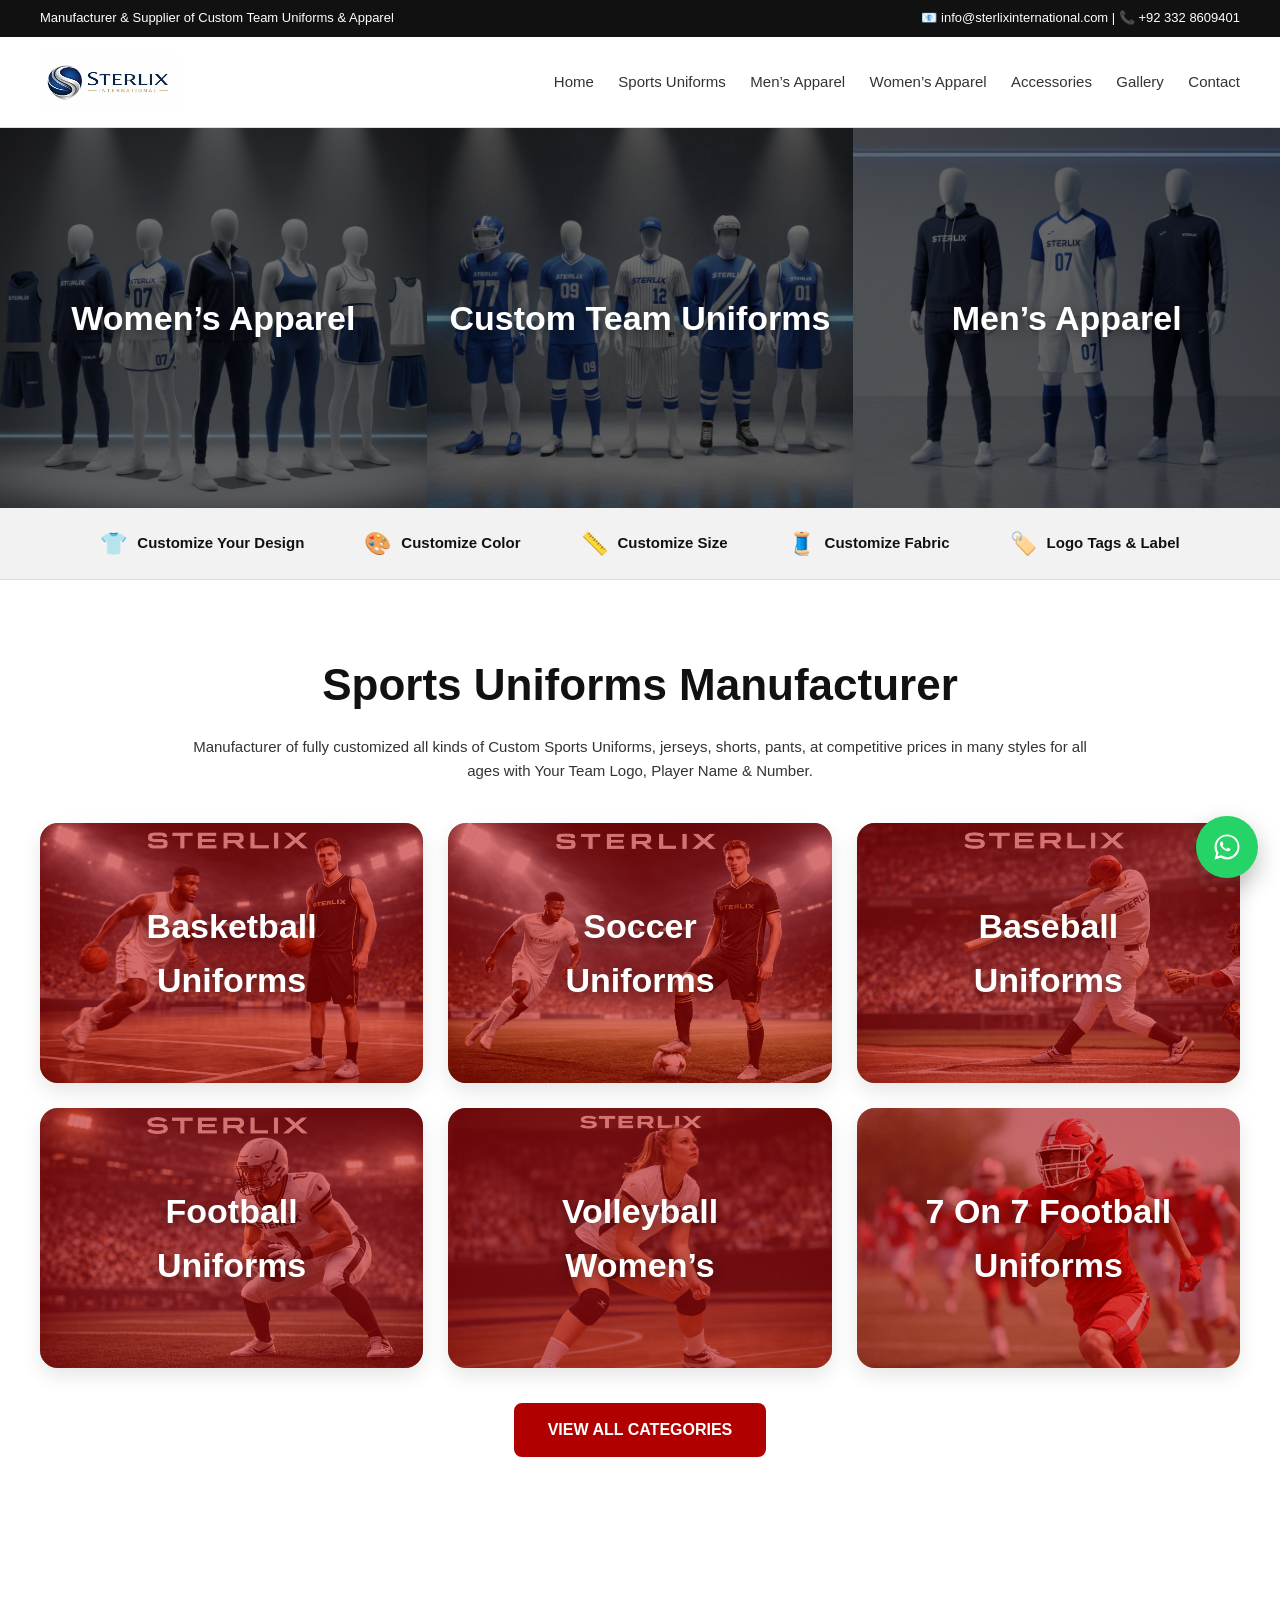
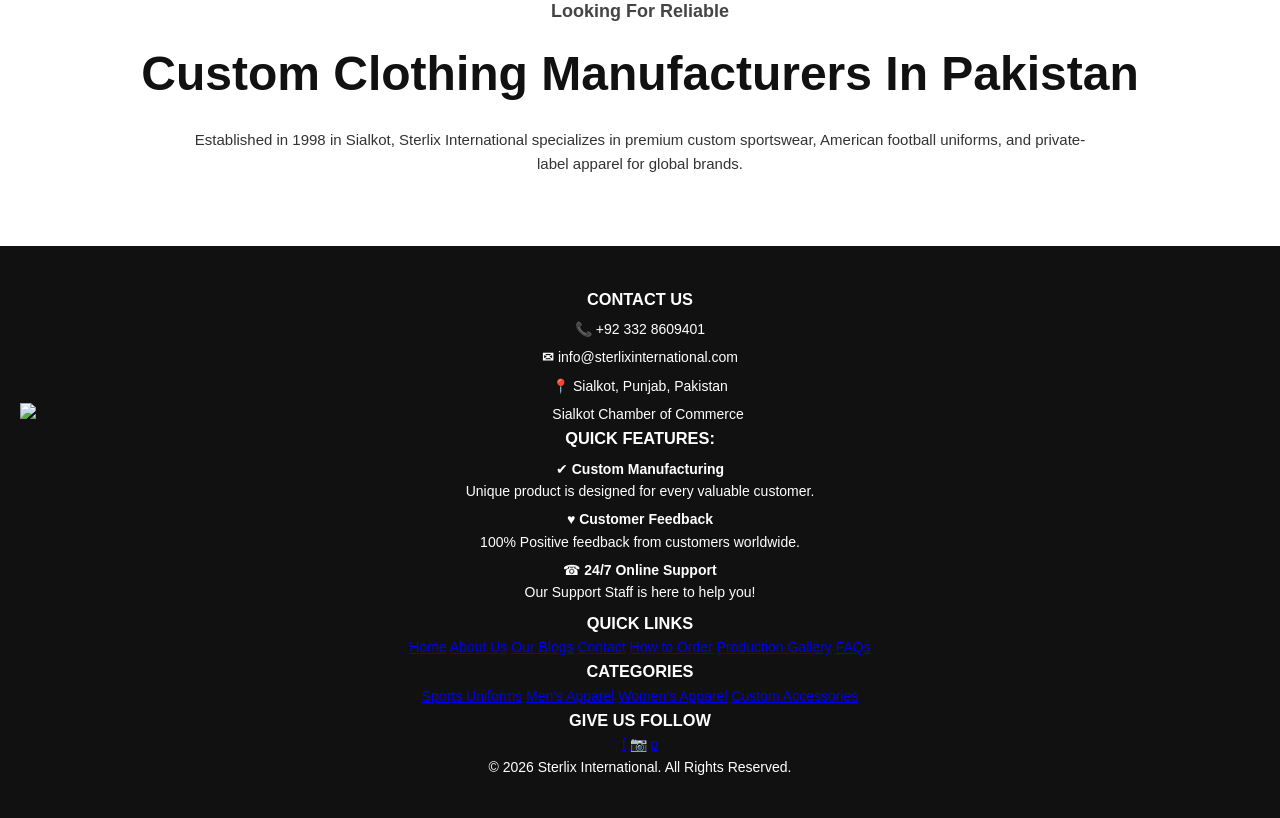
==== commit 8109caed: "Update index.html" ====
--- a/index.html
+++ b/index.html
@@ -191,6 +191,80 @@
     }
   });
 </script>
+<footer class="site-footer">
+
+  <div class="footer-grid">
+
+    <!-- CONTACT -->
+    <div class="footer-col">
+      <h3>CONTACT US</h3>
+
+      <p><b>📞</b> +92 332 8609401</p>
+      <p><b>✉</b> info@sterlixinternational.com</p>
+      <p><b>📍</b> Sialkot, Punjab, Pakistan</p>
+
+      <img src="images/scci.png" class="footer-badge" alt="Sialkot Chamber of Commerce">
+    </div>
+
+    <!-- QUICK FEATURES -->
+    <div class="footer-col">
+      <h3>QUICK FEATURES:</h3>
+
+      <p>✔ <b>Custom Manufacturing</b><br>
+      Unique product is designed for every valuable customer.</p>
+
+      <p>♥ <b>Customer Feedback</b><br>
+      100% Positive feedback from customers worldwide.</p>
+
+      <p>☎ <b>24/7 Online Support</b><br>
+      Our Support Staff is here to help you!</p>
+    </div>
+
+    <!-- QUICK LINKS -->
+    <div class="footer-col">
+      <h3>QUICK LINKS</h3>
+
+      <a href="index.html">Home</a>
+      <a href="index.html#about">About Us</a>
+      <a href="index.html#blog">Our Blogs</a>
+      <a href="index.html#contact">Contact</a>
+      <a href="index.html#order">How to Order</a>
+      <a href="index.html#gallery">Production Gallery</a>
+      <a href="index.html#faq">FAQs</a>
+    </div>
+
+    <!-- CATEGORIES -->
+    <div class="footer-col">
+      <h3>CATEGORIES</h3>
+
+      <a href="products.html">Sports Uniforms</a>
+      <a href="#">Men’s Apparel</a>
+      <a href="#">Women’s Apparel</a>
+      <a href="#">Custom Accessories</a>
+    </div>
+
+    <!-- SOCIAL -->
+    <div class="footer-col">
+      <h3>GIVE US FOLLOW</h3>
+
+      <div class="footer-social">
+        <a href="#" class="social fb">f</a>
+        <a href="#" class="social ig">📷</a>
+        <a href="#" class="social pt">p</a>
+      </div>
+    </div>
+
+  </div>
+
+  <div class="footer-bottom">
+    © <span id="year"></span> Sterlix International. All Rights Reserved.
+  </div>
+
+</footer>
+
+<script>
+  document.getElementById("year").textContent = new Date().getFullYear();
+</script>
 
 </body>
 </html>
@@ -198,3 +272,4 @@
 
 
 
+
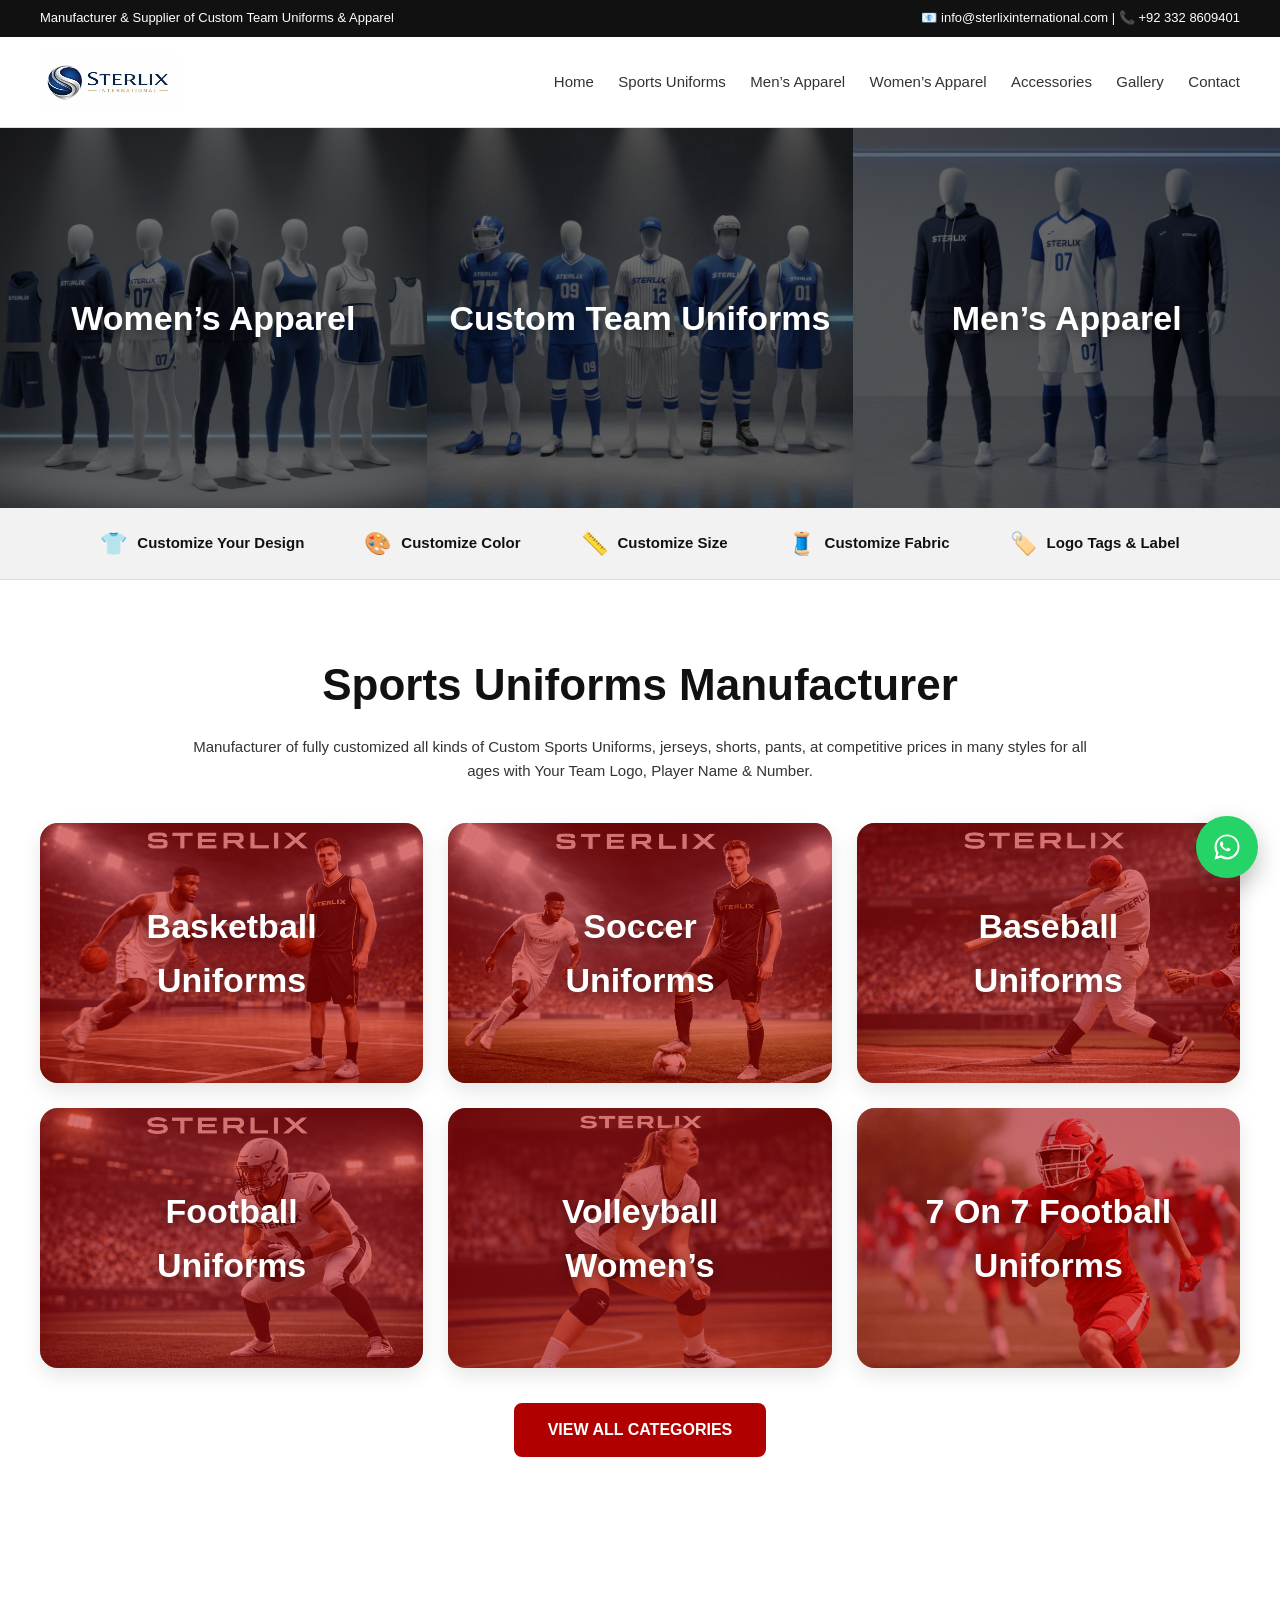
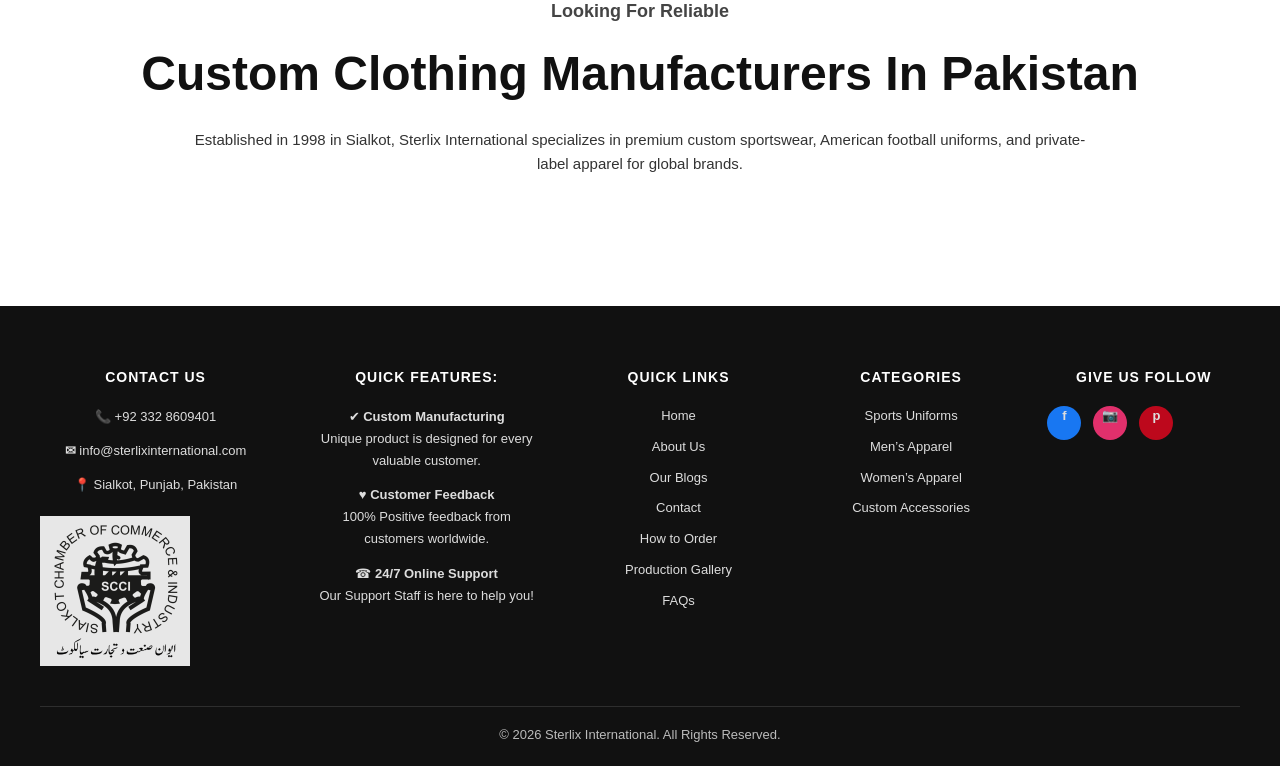
==== commit 0fa3758d: "Update index.html" ====
--- a/index.html
+++ b/index.html
@@ -22,15 +22,16 @@
     <img src="images/logo.png" alt="Sterlix International Logo">
   </div>
 
-  <nav>
-    <a href="#">Home</a>
-    <a href="#">Sports Uniforms</a>
-    <a href="#">Men’s Apparel</a>
-    <a href="#">Women’s Apparel</a>
-    <a href="#">Accessories</a>
-    <a href="#">Gallery</a>
-    <a href="#">Contact</a>
-  </nav>
+ <nav>
+  <a href="index.html">Home</a>
+  <a href="index.html#sports">Sports Uniforms</a>
+  <a href="mens-apparel.html">Men’s Apparel</a>
+  <a href="womens-apparel.html">Women’s Apparel</a>
+  <a href="accessories.html">Accessories</a>
+  <a href="gallery.html">Gallery</a>
+  <a href="index.html#contact">Contact</a>
+</nav>
+
 </header>
 
 <!-- HERO CATEGORIES -->
@@ -273,3 +274,4 @@
 
 
 
+
--- a/css/style.css
+++ b/css/style.css
@@ -659,6 +659,109 @@
     transform: translateY(0);
   }
 }
-
-
-
+/* ===========================
+   FOOTER (LIKE SAMPLE)
+=========================== */
+
+.site-footer {
+  background: #111;
+  color: #fff;
+  padding: 60px 40px 20px;
+  margin-top: 60px;
+}
+
+.footer-grid {
+  display: grid;
+  grid-template-columns: 1.2fr 1.2fr 1fr 1fr 1fr;
+  gap: 40px;
+  max-width: 1300px;
+  margin: auto;
+}
+
+.footer-col h3 {
+  font-size: 14px;
+  letter-spacing: 1px;
+  margin-bottom: 18px;
+  font-weight: 800;
+  text-transform: uppercase;
+}
+
+.footer-col p {
+  font-size: 13px;
+  line-height: 1.7;
+  color: #ddd;
+  margin-bottom: 12px;
+}
+
+.footer-col a {
+  display: block;
+  font-size: 13px;
+  color: #ddd;
+  text-decoration: none;
+  margin-bottom: 10px;
+  transition: 0.2s;
+}
+
+.footer-col a:hover {
+  color: #fff;
+  transform: translateX(4px);
+}
+
+.footer-badge {
+  width: 150px;
+  margin-top: 20px;
+  opacity: 0.9;
+}
+
+.footer-social {
+  display: flex;
+  gap: 12px;
+  margin-top: 10px;
+}
+
+.social {
+  width: 34px;
+  height: 34px;
+  border-radius: 50%;
+  display: flex;
+  align-items: center;
+  justify-content: center;
+  text-decoration: none;
+  font-weight: bold;
+  color: #fff;
+  font-size: 16px;
+}
+
+.social.fb { background: #1877f2; }
+.social.ig { background: #e1306c; }
+.social.pt { background: #bd081c; }
+
+.footer-bottom {
+  margin-top: 40px;
+  padding-top: 18px;
+  border-top: 1px solid rgba(255,255,255,0.12);
+  font-size: 13px;
+  color: #bbb;
+  text-align: center;
+}
+
+/* Responsive Footer */
+@media (max-width: 1100px) {
+  .footer-grid {
+    grid-template-columns: 1fr 1fr;
+  }
+}
+
+@media (max-width: 600px) {
+  .site-footer {
+    padding: 50px 20px 20px;
+  }
+
+  .footer-grid {
+    grid-template-columns: 1fr;
+  }
+}
+
+
+
+
